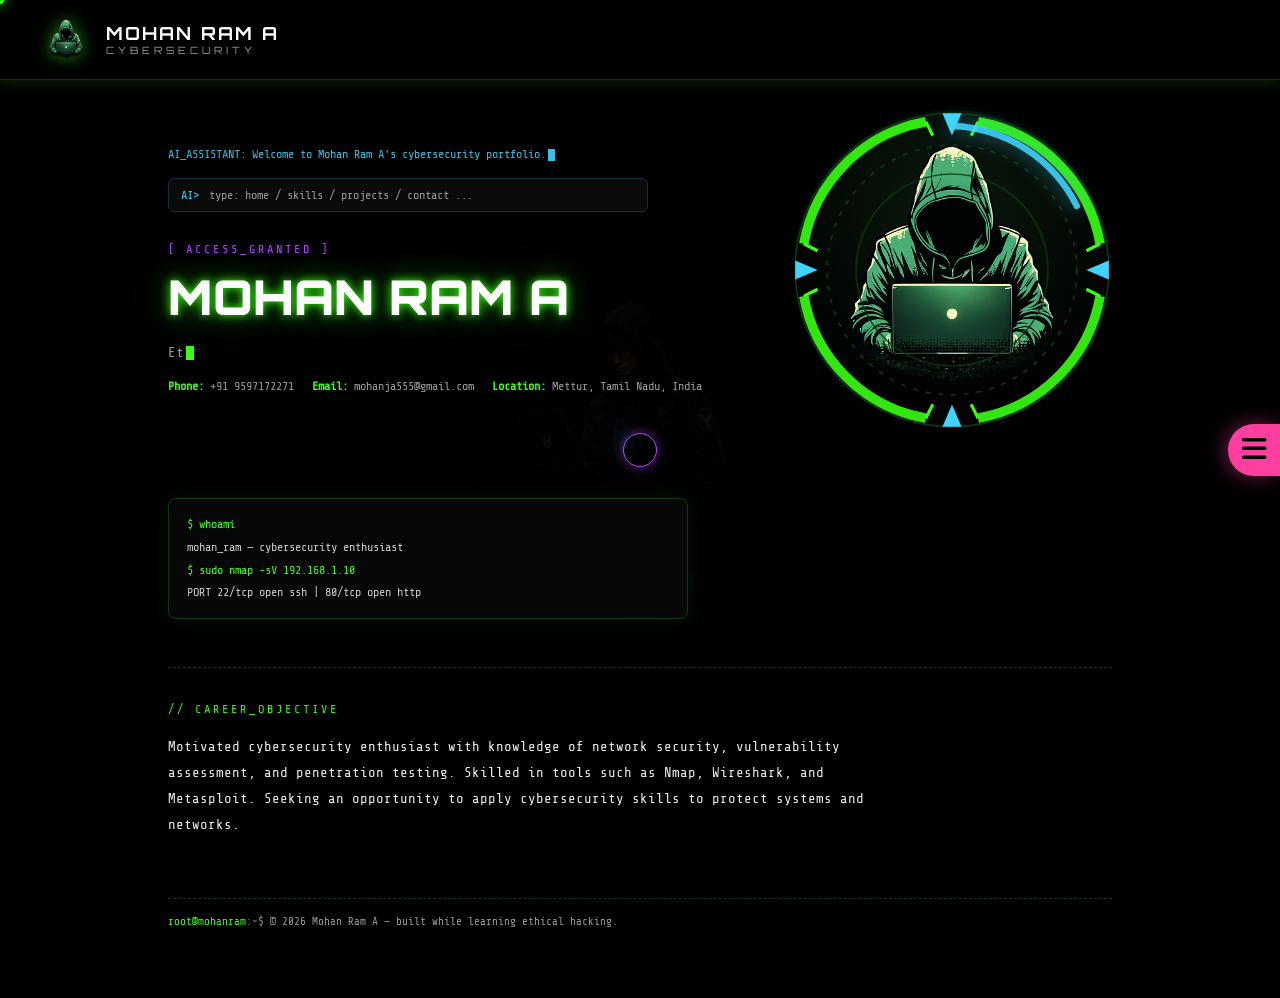
==== index.html @ e19daaab "first commit" ====
<!DOCTYPE html>
<html lang="en">
<head>
<meta charset="UTF-8">
<meta name="viewport" content="width=device-width, initial-scale=1.0">
<title>Mohan Ram/Portfolio</title>
<link rel="icon" href="logo.png" >
<link rel="stylesheet" href="style.css">
<link rel="stylesheet" href="https://cdnjs.cloudflare.com/ajax/libs/font-awesome/6.5.0/css/all.min.css">
<style>

  /* ── Full-screen looping video background ── */
  .bg-video {
    position: fixed;
    top: 0; left: 0;
    width: 100vw; height: 100vh;
    object-fit: cover;
    z-index: 0;
    pointer-events: none;
    opacity: 0.28;          /* dim enough to keep text readable */
  }

  /* ── Dark overlay on top of video ── */
  .bg-overlay {
    position: fixed;
    top: 0; left: 0;
    width: 100vw; height: 100vh;
    background: rgba(0, 0, 0, 0.60);
    z-index: 1;
    pointer-events: none;
  }

  /* ── Portrait image — circle, fixed centre ── */
  .bg-circle-portrait {
    position: fixed;
    top: 50%;
    left: 50%;
    transform: translate(-50%, -50%);
    width: 340px;
    height: 340px;
    border-radius: 50%;               /* circle shape */
    object-fit: cover;
    object-position: top center;
    opacity: 0.10;
    pointer-events: none;
    z-index: 2;
    border: 1px solid rgba(57,255,20,0.15);
    box-shadow: 0 0 60px rgba(57,255,20,0.08);
  }
  @media (max-width: 680px) {
    .bg-circle-portrait {
      width: 200px;
      height: 200px;
    }
  }

</style>
</head>
<body>

<!-- 1. Looping video background -->
<video class="bg-video" autoplay loop muted playsinline preload="auto">
  <source src="videoplayback.webm" type="video/webm">
</video>

<!-- 2. Dark overlay -->
<div class="bg-overlay"></div>

<!-- 3. Portrait in circle, fixed centre -->
<img src="about-portrait.png" class="bg-circle-portrait" alt="">

<!-- ── rest of page (z-index 2+) ── -->
<header class="topbar">
  <a href="index.html" class="topbar-logo">
    <img src="logo.png" width="52" height="52" alt="MR logo">
    <span class="logo-text">MOHAN RAM A<span>CYBERSECURITY</span></span>
  </a>
</header>

<div class="navfab-overlay" id="navfabOverlay"></div>
<div class="navfab-halo" id="navfabHalo"></div>
<div id="navfabItems"></div>
<button class="navfab" id="navfabBtn" aria-label="Toggle navigation">
  <span class="navfab-icon"><i class="fa-solid fa-bars"></i></span>
</button>

<div class="wrap">
  <div class="hero">
    <div>
      <div class="ai-welcome" id="aiWelcome"><span class="ai-cursor"></span></div>
      <div class="ai-cmd">
        <span class="prompt">AI&gt;</span>
        <input type="text" id="aiCmdInput" placeholder="type: home / skills / projects / contact ...">
      </div>
      <div class="ai-cmd-feedback" id="aiCmdFeedback"></div>
      <div class="glitchtag">[ ACCESS_GRANTED ]</div>
      <h1 class="neon-name glitch-title">MOHAN RAM A</h1>
      <p class="tagline" id="typeTarget"><span class="type-cursor"></span></p>
      <div class="contact-strip">
        <span><b>Phone:</b> +91 9597172271</span>
        <span><b>Email:</b> mohanja555@gmail.com</span>
        <span><b>Location:</b> Mettur, Tamil Nadu, India</span>
      </div>
    </div>
    <div class="hero-portrait">
      <div class="portrait-ring">
        <img src="logo.png" alt="Mohan Ram A">
      </div>

      <svg class="reticle" viewBox="0 0 200 200">
        <circle class="outer-static" cx="100" cy="100" r="98" />
        <circle class="dash-ring" cx="100" cy="100" r="78" />
        <circle class="thin-ring" cx="100" cy="100" r="60" />

        <g class="tick-ring">
          <path class="arc-seg" d="M116.3,7.4 A94,94 0 0 1 192.6,83.7" />
          <path class="arc-seg" d="M192.6,116.3 A94,94 0 0 1 116.3,192.6" />
          <path class="arc-seg" d="M83.7,192.6 A94,94 0 0 1 7.4,116.3" />
          <path class="arc-seg" d="M7.4,83.7 A94,94 0 0 1 83.7,7.4" />
          <line class="tick" x1="116.3" y1="7.4"   x2="112" y2="16" />
          <line class="tick" x1="192.6" y1="83.7"  x2="184" y2="88" />
          <line class="tick" x1="192.6" y1="116.3" x2="184" y2="112" />
          <line class="tick" x1="116.3" y1="192.6" x2="112" y2="184" />
          <line class="tick" x1="83.7" y1="192.6"  x2="88" y2="184" />
          <line class="tick" x1="7.4" y1="116.3"   x2="16" y2="112" />
          <line class="tick" x1="7.4" y1="83.7"    x2="16" y2="88" />
          <line class="tick" x1="83.7" y1="7.4"    x2="88" y2="16" />
        </g>

        <path class="scan-arc" d="M100,10 A90,90 0 0 1 178,60" />

        <g class="crosshair">
          <!-- <line x1="100" y1="4" x2="100" y2="196" />
          <line x1="4" y1="100" x2="196" y2="100" /> -->
          <polygon points="94,2 106,2 100,16" />
          <polygon points="198,94 198,106 184,100" />
          <polygon points="94,198 106,198 100,184" />
          <polygon points="2,94 2,106 16,100" />
        </g>
      </svg>
    </div>
  </div>

  <div class="fake-terminal" id="fakeTerminal"></div>

  <hr class="divider">
  <section id="about" class="reveal">
    <div class="label">// CAREER_OBJECTIVE</div>
    <div class="about">
      <p>Motivated cybersecurity enthusiast with knowledge of network security, vulnerability assessment, and penetration testing. Skilled in tools such as Nmap, Wireshark, and Metasploit. Seeking an opportunity to apply cybersecurity skills to protect systems and networks.</p>
    </div>
  </section>

  <footer>
    <span class="red">root@mohanram</span>:~$ &copy; 2026 Mohan Ram A &mdash; built while learning ethical hacking.
  </footer>
</div>

<script src="script.js"></script>
<script>
  var aiText = "AI_ASSISTANT: Welcome to Mohan Ram A's cybersecurity portfolio.";
  typeInto('aiWelcome', aiText, 18, 0, 'ai-cursor');
  var tagText = "Ethical Hacking | Cybersecurity Enthusiast — building skills in network security, vulnerability assessment, and penetration testing.";
  typeInto('typeTarget', tagText, 22, aiText.length * 18 + 300, 'type-cursor');
  initAiCommandNav('aiCmdInput', 'aiCmdFeedback');
  startFakeTerminal('fakeTerminal');
</script>
</body>
</html>
---- style.css ----
@import url('https://fonts.googleapis.com/css2?family=Share+Tech+Mono&family=Orbitron:wght@400;700;900&display=swap');

:root {
  --bg: #000000;
  --panel: #0a0a0c;
  --green: #39ff14;
  --green-dim: #0d3a12;
  --violet: #b14aff;
  --violet-dim: #3a0d5a;
  --pink: #ff3fa0;
  --pink-dim: #4a0d2e;
  --sky: #3fd4ff;
  --sky-dim: #0d3242;
  --white: #ffffff;
  --grey: #9a9a9a;
  --font-mono: 'Share Tech Mono', 'Courier New', monospace;
  --font-display: 'Orbitron', sans-serif;
}

* { box-sizing: border-box; }
html { scroll-behavior: smooth; }
body {
  margin: 0;
  background: var(--bg);
  color: var(--white);
  font-family: var(--font-mono);
  overflow-x: hidden;
  position: relative;
  cursor: none;
}

/* ── Custom cursor ── */
.cursor-dot {
  position: fixed; top: 0; left: 0; width: 8px; height: 8px; border-radius: 50%;
  background: var(--green); pointer-events: none; z-index: 9999;
  transform: translate(-50%, -50%);
  box-shadow: 0 0 10px var(--green), 0 0 20px rgba(57,255,20,0.6);
}
.cursor-ring {
  position: fixed; top: 0; left: 0; width: 34px; height: 34px; border-radius: 50%;
  border: 1px solid var(--violet); pointer-events: none; z-index: 9998;
  transform: translate(-50%, -50%);
  box-shadow: 0 0 12px rgba(177,74,255,0.5);
  transition: width .2s, height .2s, border-color .2s;
}
.cursor-ring.active { width: 50px; height: 50px; border-color: var(--pink); }
@media (max-width: 900px) {
  body { cursor: auto; }
  .cursor-dot, .cursor-ring { display: none; }
}

/* ── Background watermark ── */
.page-watermark {
  position: fixed; right: -60px; bottom: -60px; width: 480px; height: 480px;
  opacity: 0.06; pointer-events: none; z-index: 0;
  object-fit: contain;
}
@media (max-width: 680px) { .page-watermark { width: 280px; height: 280px; } }

/* ── TOPBAR ── */
.topbar {
  position: fixed; top: 0; left: 0; right: 0; height: 80px; z-index: 200;
  display: flex; align-items: center; padding: 0 40px;
  background: rgba(0,0,0,0.85);
  border-bottom: 1px solid var(--green-dim);
  backdrop-filter: blur(10px);
}
.topbar-logo {
  display: flex; align-items: center; gap: 14px;
  margin-right: auto; text-decoration: none;
}
.topbar-logo img { width: 52px; height: 52px; filter: drop-shadow(0 0 8px rgba(57,255,20,0.5)); }
.topbar-logo .logo-text {
  font-family: var(--font-display);
  font-weight: 700; letter-spacing: 2px; font-size: 18px; color: #fff; line-height: 1.2;
}
.topbar-logo .logo-text span {
  display: block; color: var(--grey); font-size: 10px; letter-spacing: 4px; font-weight: 400;
}
@media (max-width: 900px) {
  .topbar { padding: 0 20px; height: 70px; }
  .topbar-logo img { width: 40px; height: 40px; }
  .topbar-logo .logo-text { font-size: 14px; }
}

/* ── Radial FAB nav ── */
.navfab-halo {
  position: fixed; right: -250px; top: 50%;
  transform: translateY(-50%) scaleX(0.3); transform-origin: right center;
  width: 460px; height: 460px; border-radius: 50%;
  background: rgba(57,255,20,0.05); border: 2px solid rgba(57,255,20,0.25);
  opacity: 0; transition: right .5s cubic-bezier(.77,0,.18,1), opacity .4s, transform .5s cubic-bezier(.77,0,.18,1);
  z-index: 97; pointer-events: none;
}
.navfab-halo.open { right: -250px; opacity: 1; transform: translateY(-50%) scaleX(1); }

.navfab {
  position: fixed; right: 0; top: 50%; transform: translateY(-50%);
  width: 52px; height: 52px; border-radius: 50% 0 0 50%;
  background: var(--pink); border: none; cursor: pointer;
  display: flex; align-items: center; justify-content: center;
  z-index: 200; transition: background .2s, border-radius .3s;
  box-shadow: -4px 0 20px rgba(255,63,160,0.4);
}
.navfab:hover { background: #ff1f8f; }
.navfab.open { border-radius: 50%; background: #ff1f8f; }
.navfab-icon { font-size: 28px; color: #000; font-weight: bold; transition: transform .35s cubic-bezier(.34,1.56,.64,1); }
.navfab.open .navfab-icon { transform: rotate(45deg); }

.nav-item {
  position: fixed; width: 64px; height: 64px; border-radius: 50%;
  background: #0a0a0a; border: 2px solid rgba(57,255,20,0.35);
  display: flex; flex-direction: column; align-items: center; justify-content: center;
  cursor: pointer; text-decoration: none; gap: 2px;
  opacity: 0; transform: scale(0);
  transition: opacity .3s, transform .4s cubic-bezier(.34,1.56,.64,1), border-color .2s, box-shadow .2s;
  pointer-events: none; z-index: 199;
}
.nav-item:hover { background: rgba(57,255,20,0.08); border-color: var(--green); box-shadow: 0 0 16px rgba(57,255,20,0.4); }
.nav-item.open { opacity: 1; transform: scale(1); pointer-events: auto; }
.nav-item .nav-icon { font-size: 20px; color: var(--white); }
.nav-item .lbl { font-size: 8px; color: var(--grey); font-weight: 600; white-space: nowrap; font-family: var(--font-mono); }
.nav-item.active { border-color: var(--sky); box-shadow: 0 0 14px rgba(63,212,255,0.5); }
.nav-item.active .lbl { color: var(--sky); }
.nav-item .tip {
  position: absolute; right: 72px; background: var(--pink); color: #000;
  font-size: 12px; font-weight: 600; padding: 5px 10px; border-radius: 20px;
  white-space: nowrap; opacity: 0; pointer-events: none; transition: opacity .15s;
  font-family: var(--font-mono);
}
.nav-item:hover .tip { opacity: 1; }

.navfab-overlay { display: none; position: fixed; inset: 0; z-index: 96; }
.navfab-overlay.open { display: block; }

@media (max-width: 680px) {
  .navfab { width: 52px; height: 52px; }
  .navfab-icon { font-size: 22px; }
  .nav-item { width: 58px; height: 58px; }
  .nav-item .nav-icon { font-size: 16px; }
  .nav-item .lbl { font-size: 7px; }
  .nav-item .tip { display: none; }
  .navfab-halo { width: 300px; height: 300px; right: -150px; }
  .navfab-halo.open { right: -150px; }
}

/* ── Layout ── */
.wrap {
  max-width: 1000px; margin: 0 auto;
  padding: 100px 28px 50px; position: relative; z-index: 2;
}
@media (max-width: 680px) { .wrap { padding: 90px 18px 100px; } }

/* ── Typography & common ── */
.page-title {
  font-family: var(--font-display);
  font-size: 28px; margin: 0 0 32px; color: #fff;
  text-shadow: 0 0 10px var(--green), 0 0 28px rgba(57,255,20,0.35);
  letter-spacing: 2px;
}

/* Glitch animation for titles */
.glitch-title {
  position: relative;
  animation: glitchFlicker 5s infinite;
}
@keyframes glitchFlicker {
  0%, 95%, 100% { text-shadow: 0 0 10px var(--green), 0 0 28px rgba(57,255,20,0.35); }
  96% { text-shadow: 3px 0 0 var(--sky), -3px 0 0 var(--pink); transform: translateX(2px); }
  97% { text-shadow: -3px 0 0 var(--pink), 3px 0 0 var(--sky); transform: translateX(-2px); }
  98% { text-shadow: 0 0 10px var(--green), 0 0 28px rgba(57,255,20,0.35); transform: translateX(0); }
}

/* Neon scan-line effect on name */
.neon-name {
  font-family: var(--font-display);
  font-size: 48px; font-weight: 900; margin: 10px 0 6px; color: #fff;
  text-shadow: 0 0 10px var(--green), 0 0 30px rgba(57,255,20,0.4), 0 0 60px rgba(57,255,20,0.15);
  position: relative;
  animation: nameGlow 3s ease-in-out infinite alternate;
}
@keyframes nameGlow {
  from { text-shadow: 0 0 10px var(--green), 0 0 30px rgba(57,255,20,0.4); }
  to   { text-shadow: 0 0 20px var(--green), 0 0 50px rgba(57,255,20,0.6), 0 0 80px rgba(57,255,20,0.2); }
}
@media (max-width: 680px) { .neon-name { font-size: 28px; } }

.divider { border: none; border-top: 1px dashed var(--green-dim); margin: 48px 0 24px; }
.label { color: var(--green); font-size: 12px; letter-spacing: 3px; margin-bottom: 18px; font-family: var(--font-mono); }
section { padding-top: 10px; }

.reveal { opacity: 0; transform: translateY(24px); transition: opacity .6s ease, transform .6s ease; }
.reveal.in-view { opacity: 1; transform: translateY(0); }

/* ── Hero ── */
.hero {
  padding: 10px 0 40px;
  display: grid; grid-template-columns: 1fr auto; gap: 36px; align-items: center;
}
@media (max-width: 680px) { .hero { grid-template-columns: 1fr; } }

.glitchtag { color: var(--violet); font-size: 12px; letter-spacing: 3px; text-shadow: 0 0 8px rgba(177,74,255,0.6); }
.tagline { color: var(--grey); font-size: 14px; max-width: 560px; min-height: 1.6em; line-height: 1.7; }
.type-cursor { display: inline-block; width: 8px; height: 1em; background: var(--green); vertical-align: text-bottom; animation: blink 1s steps(1) infinite; margin-left: 2px; }
@keyframes blink { 50% { opacity: 0; } }

.contact-strip { display: flex; flex-wrap: wrap; gap: 18px; font-size: 12px; color: var(--grey); margin-top: 14px; }
.contact-strip b { color: var(--green); }

/* Hero portrait / frame */
.hero-portrait {
  width: 320px; height: 320px;
  flex-shrink: 0;
  position: relative;
}
@media (max-width: 680px) { .hero-portrait { width: 180px; height: 180px; margin: 0 auto; } }

/* the actual circular clipped photo, sits inside the frame */
.portrait-ring {
  position: relative;
  width: 100%; height: 100%;
  border-radius: 50%;
  overflow: hidden;
  z-index: 2;
  background: radial-gradient(circle at 50% 30%, #0a1a0d, #000 72%);
}
.portrait-ring img { width: 100%; height: 100%; object-fit: cover; display: block; }

/* ── Target-lock reticle overlay — sits ON TOP of the portrait, rings extend past it ── */
.reticle {
  position: absolute;
  inset: 0%;
  width: 100%;
  height: 100%;
  z-index: 3;
  pointer-events: none;
  overflow: visible;
}
.reticle .outer-static { fill: none; stroke: var(--green-dim); stroke-width: 1; }
.reticle .dash-ring {
  fill: none; stroke: var(--green-dim); stroke-width: 1;
  stroke-dasharray: 3 5;
  transform-origin: 100px 100px;
  animation: reticleSpinRev 26s linear infinite;
}
.reticle .thin-ring { fill: none; stroke: var(--green-dim); stroke-width: 1; opacity: .8; }

.reticle .tick-ring { transform-origin: 100px 100px; animation: reticleSpin 24s linear infinite; }
.reticle .tick-ring .arc-seg { fill: none; stroke: var(--green); stroke-width: 6; stroke-linecap: butt; opacity: .9; }
.reticle .tick-ring .tick { stroke: var(--green); stroke-width: 2; }

.reticle .scan-arc {
  fill: none; stroke: var(--sky); stroke-width: 4; stroke-linecap: round;
  opacity: .9;
  filter: drop-shadow(0 0 6px rgba(63,212,255,.7));
  transform-origin: 100px 100px;
  animation: reticleSpin 5s linear infinite;
}

.reticle .crosshair line { stroke: var(--grey); stroke-width: 1; }
.reticle .crosshair polygon { fill: var(--sky); }

@keyframes reticleSpin { to { transform: rotate(360deg); } }
@keyframes reticleSpinRev { to { transform: rotate(-360deg); } }

@media (prefers-reduced-motion: reduce) {
  .reticle .dash-ring, .reticle .tick-ring, .reticle .scan-arc { animation: none; }
}

/* AI command bar */
.ai-cmd {
  display: flex; align-items: center; gap: 8px; margin: 14px 0 6px;
  border: 1px solid var(--sky-dim); border-radius: 6px; background: #0a0a0a;
  padding: 8px 12px; max-width: 480px;
}
.ai-cmd span.prompt { color: var(--sky); font-size: 12px; }
.ai-cmd input {
  flex: 1; background: none; border: none; outline: none; color: var(--white);
  font-family: var(--font-mono); font-size: 12px;
}
.ai-cmd input::placeholder { color: var(--grey); }
.ai-cmd-hint { color: var(--grey); font-size: 11px; margin-bottom: 28px; }
.ai-cmd-feedback { color: var(--pink); font-size: 12px; min-height: 1.2em; margin-bottom: 10px; }
.ai-welcome { color: var(--sky); font-size: 12px; margin-bottom: 10px; min-height: 1.4em; opacity: 0.9; }
.ai-cursor { display: inline-block; width: 7px; height: 1em; background: var(--sky); vertical-align: text-bottom; animation: blink 1s steps(1) infinite; margin-left: 2px; }

/* Fake terminal */
.fake-terminal {
  border: 1px solid var(--green-dim); background: #070707; border-radius: 8px;
  padding: 14px 18px; font-size: 12px; line-height: 1.9; max-width: 520px;
  box-shadow: 0 0 20px rgba(57,255,20,0.07); margin-top: 28px;
}
.fake-terminal .ft-line { color: var(--grey); opacity: 0; animation: ftFade .4s forwards; }
.fake-terminal .ft-prompt { color: var(--green); }
.fake-terminal .ft-out { color: var(--white); opacity: 0.8; }
@keyframes ftFade { to { opacity: 1; } }

/* Cards / entries / posters */
.glist { display: grid; grid-template-columns: 1fr 1fr; gap: 18px; }
@media (max-width: 680px) { .glist { grid-template-columns: 1fr; } }

.poster {
  border: 1px solid var(--green-dim); background: var(--panel); border-radius: 8px; overflow: hidden;
  transition: border-color .2s, box-shadow .2s, transform .2s;
}
.poster:hover { border-color: var(--green); box-shadow: 0 0 22px rgba(57,255,20,0.2); transform: translateY(-3px); }
.poster-banner {
  height: 90px; display: flex; align-items: center; justify-content: center;
  background: repeating-linear-gradient(135deg, rgba(57,255,20,0.12) 0 10px, transparent 10px 20px), #0a0012;
  border-bottom: 1px solid var(--green-dim);
}
.poster-banner .ptitle { color: var(--white); font-weight: bold; font-size: 15px; letter-spacing: 1px; text-shadow: 0 0 10px var(--green); text-align: center; padding: 0 14px; font-family: var(--font-display); }
.poster-body { padding: 16px 18px; }
.poster-body .tag { color: var(--violet); font-size: 11px; letter-spacing: 1px; }
.poster-body p { margin: 8px 0 0; font-size: 13px; color: var(--white); opacity: 0.85; }

.entry {
  border: 1px solid var(--green-dim); background: var(--panel);
  padding: 18px 20px 18px 30px; border-radius: 6px; position: relative;
  transition: border-color .2s, box-shadow .2s, transform .2s;
}
.entry:hover { border-color: var(--green); box-shadow: 0 0 18px rgba(57,255,20,0.18); transform: translateY(-2px); }
.entry::before { content: '>'; position: absolute; left: 12px; top: 18px; color: var(--green); }
.entry h3 { margin: 0 0 6px; color: #fff; font-size: 14px; }
.entry p { margin: 0; color: var(--grey); font-size: 13px; }
.meta { display: block; color: var(--sky); font-size: 10px; margin-bottom: 6px; letter-spacing: 2px; }

/* Skills pills */
.skills { display: flex; flex-wrap: wrap; gap: 10px; }
.pill { color: var(--white); padding: 6px 14px; font-size: 12px; border-radius: 20px; transition: background .2s, box-shadow .2s, color .2s; cursor: default; }
.pill:nth-child(4n+1) { border: 1px solid var(--green); background: rgba(57,255,20,0.07); }
.pill:nth-child(4n+2) { border: 1px solid var(--sky); background: rgba(63,212,255,0.07); }
.pill:nth-child(4n+3) { border: 1px solid var(--pink); background: rgba(255,63,160,0.07); }
.pill:nth-child(4n+4) { border: 1px solid var(--violet); background: rgba(177,74,255,0.07); }
.pill:nth-child(4n+1):hover { background: var(--green); color: #000; box-shadow: 0 0 12px rgba(57,255,20,0.5); }
.pill:nth-child(4n+2):hover { background: var(--sky); color: #000; box-shadow: 0 0 12px rgba(63,212,255,0.5); }
.pill:nth-child(4n+3):hover { background: var(--pink); color: #000; box-shadow: 0 0 12px rgba(255,63,160,0.5); }
.pill:nth-child(4n+4):hover { background: var(--violet); color: #000; box-shadow: 0 0 12px rgba(177,74,255,0.5); }

.tagrow { display: flex; flex-wrap: wrap; gap: 10px; }
.tagrow .pill2 { padding: 6px 14px; font-size: 12px; border-radius: 4px; }
.tagrow .pill2:nth-child(odd) { border: 1px solid var(--sky); color: var(--sky); }
.tagrow .pill2:nth-child(even) { border: 1px solid var(--pink); color: var(--pink); }

/* Contact box */
.contactbox {
  border: 1px solid var(--green-dim); background: var(--panel); border-radius: 8px;
  padding: 28px 32px; display: flex; flex-wrap: wrap; gap: 24px;
  justify-content: space-between; align-items: center;
}
.contactbox a { color: var(--green); text-decoration: none; }
.contactbox a:hover { text-decoration: underline; color: var(--sky); }

/* Contact form */
.contact-form { display: flex; flex-direction: column; gap: 16px; }
.cf-row { display: grid; grid-template-columns: 1fr 1fr; gap: 16px; }
@media (max-width: 680px) { .cf-row { grid-template-columns: 1fr; } }
.cf-field { display: flex; flex-direction: column; gap: 6px; }
.cf-field label { color: var(--green); font-size: 11px; letter-spacing: 2px; }
.cf-field input, .cf-field textarea {
  background: #0a0a0a; border: 1px solid var(--green-dim); border-radius: 6px;
  color: var(--white); font-family: var(--font-mono); font-size: 13px;
  padding: 10px 14px; outline: none;
  transition: border-color .2s, box-shadow .2s;
}
.cf-field input:focus, .cf-field textarea:focus {
  border-color: var(--green); box-shadow: 0 0 10px rgba(57,255,20,0.15);
}
.cf-field textarea { resize: vertical; min-height: 100px; }
.cf-submit {
  background: transparent; border: 1px solid var(--pink); color: var(--pink);
  font-family: var(--font-display); font-size: 13px; letter-spacing: 2px;
  padding: 12px 28px; border-radius: 6px; cursor: pointer;
  transition: background .2s, color .2s, box-shadow .2s;
  align-self: flex-start;
}
.cf-submit:hover { background: var(--pink); color: #000; box-shadow: 0 0 18px rgba(255,63,160,0.5); }
.cf-status { font-size: 12px; min-height: 1.4em; }

/* About page specifics */
.about-hero { display: grid; grid-template-columns: 1fr auto; gap: 40px; align-items: center; padding: 20px 0 50px; }
@media (max-width: 680px) { .about-hero { grid-template-columns: 1fr; } }
.about-portrait { width: 260px; flex-shrink: 0; }
.about-portrait img { width: 100%; display: block; filter: drop-shadow(0 0 16px rgba(57,255,20,0.18)); }
@media (max-width: 680px) { .about-portrait { width: 180px; margin: 0 auto; } }

.about-block {
  background: var(--panel); border: 1px solid var(--green-dim); border-radius: 8px;
  padding: 22px 26px; margin-bottom: 16px; position: relative;
  transition: border-color .2s, box-shadow .2s;
}
.about-block:hover { border-color: var(--green); box-shadow: 0 0 16px rgba(57,255,20,0.12); }
.about-block::before { content: '>'; position: absolute; left: 12px; top: 22px; color: var(--green); font-family: var(--font-mono); }
.about-block h3 { margin: 0 0 10px; color: var(--green); font-size: 11px; letter-spacing: 3px; padding-left: 18px; }
.about-block p { margin: 0; color: var(--white); font-size: 13px; line-height: 1.9; opacity: 0.9; padding-left: 18px; }

.edu-grid { display: grid; grid-template-columns: 1fr 1fr; gap: 16px; }
@media (max-width: 680px) { .edu-grid { grid-template-columns: 1fr; } }
.edu-card {
  border: 1px solid var(--green-dim); background: var(--panel); border-radius: 8px; padding: 18px 20px;
  transition: border-color .2s, box-shadow .2s, transform .2s;
}
.edu-card:hover { border-color: var(--green); box-shadow: 0 0 16px rgba(57,255,20,0.15); transform: translateY(-2px); }
.edu-card .yr { color: var(--violet); font-size: 10px; letter-spacing: 2px; margin-bottom: 6px; display: block; }
.edu-card h3 { margin: 0 0 4px; color: #fff; font-size: 13px; }
.edu-card .inst { color: var(--grey); font-size: 12px; }
.edu-card .grade { color: var(--green); font-size: 11px; margin-top: 6px; }

.stat-row { display: flex; gap: 24px; flex-wrap: wrap; margin-top: 10px; }
.stat { text-align: center; }
.stat .num { font-size: 30px; color: var(--green); font-weight: bold; text-shadow: 0 0 14px rgba(57,255,20,0.5); font-family: var(--font-display); }
.stat .lbl { color: var(--grey); font-size: 10px; letter-spacing: 2px; margin-top: 2px; }

.lang-row { display: flex; gap: 12px; flex-wrap: wrap; margin-top: 6px; }
.lang-tag { border: 1px solid var(--grey); color: var(--grey); padding: 5px 12px; border-radius: 4px; font-size: 12px; font-family: var(--font-mono); }
.lang-tag.native { border-color: var(--green); color: var(--white); }
.lang-tag.sky { border-color: var(--sky); color: var(--white); }

/* Skills page character layout */
.skills-layout { display: flex; gap: 40px; align-items: center;  }
.skills-content { flex: 1; min-width: 0; }
.skills-character { flex-shrink: 0; position: sticky; top: 100px; }
.skills-character img { width: 340px; height: auto; filter: drop-shadow(0 0 24px rgba(63,212,255,0.3)); }
@media (max-width: 1000px) { .skills-layout { flex-direction: column; } .skills-character { position: relative; top: 0; } .skills-character img { width: 200px; } }

/* About text */
.about p { color: var(--white); max-width: 720px; font-size: 14px; line-height: 1.85; opacity: 0.92; }

footer { margin: 60px 0 20px; color: var(--grey); font-size: 11px; border-top: 1px dashed var(--green-dim); padding-top: 16px; }
footer .red { color: var(--green); }

/* Scrollbar */
::-webkit-scrollbar { width: 6px; }
::-webkit-scrollbar-track { background: #000; }
::-webkit-scrollbar-thumb { background: var(--green-dim); border-radius: 3px; }
::-webkit-scrollbar-thumb:hover { background: var(--green); }
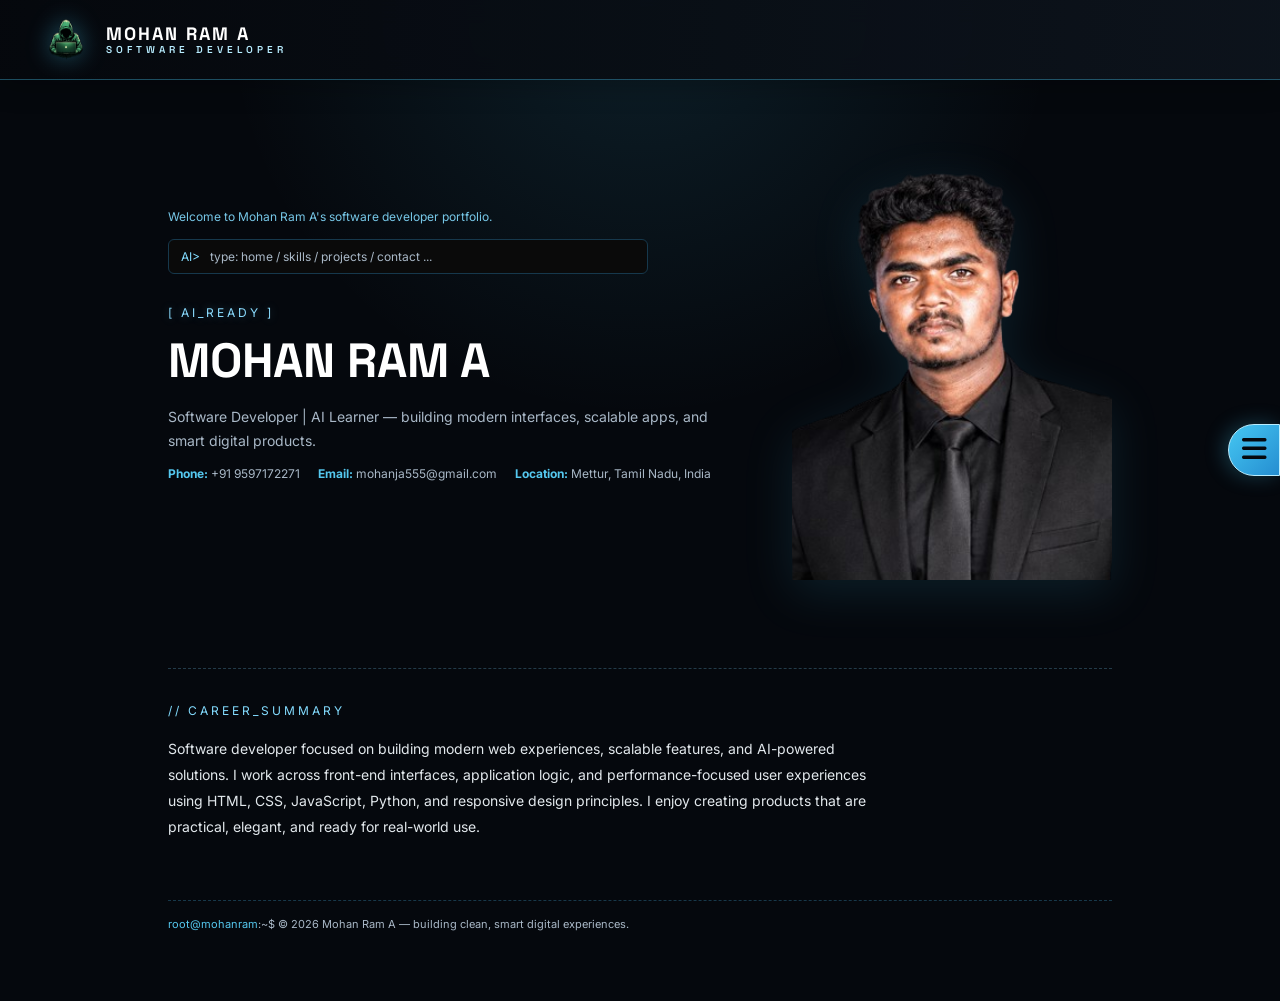
==== commit 61e1d31a: "Updated portfolio visuals and interactions Refresh the portfolio with updated portraits, a blue-blac" ====
--- a/index.html
+++ b/index.html
@@ -3,77 +3,17 @@
 <head>
 <meta charset="UTF-8">
 <meta name="viewport" content="width=device-width, initial-scale=1.0">
-<title>Mohan Ram/Portfolio</title>
+<title>Mohan Ram A | Software Developer Portfolio</title>
 <link rel="icon" href="logo.png" >
 <link rel="stylesheet" href="style.css">
 <link rel="stylesheet" href="https://cdnjs.cloudflare.com/ajax/libs/font-awesome/6.5.0/css/all.min.css">
-<style>
-
-  /* ── Full-screen looping video background ── */
-  .bg-video {
-    position: fixed;
-    top: 0; left: 0;
-    width: 100vw; height: 100vh;
-    object-fit: cover;
-    z-index: 0;
-    pointer-events: none;
-    opacity: 0.28;          /* dim enough to keep text readable */
-  }
-
-  /* ── Dark overlay on top of video ── */
-  .bg-overlay {
-    position: fixed;
-    top: 0; left: 0;
-    width: 100vw; height: 100vh;
-    background: rgba(0, 0, 0, 0.60);
-    z-index: 1;
-    pointer-events: none;
-  }
-
-  /* ── Portrait image — circle, fixed centre ── */
-  .bg-circle-portrait {
-    position: fixed;
-    top: 50%;
-    left: 50%;
-    transform: translate(-50%, -50%);
-    width: 340px;
-    height: 340px;
-    border-radius: 50%;               /* circle shape */
-    object-fit: cover;
-    object-position: top center;
-    opacity: 0.10;
-    pointer-events: none;
-    z-index: 2;
-    border: 1px solid rgba(57,255,20,0.15);
-    box-shadow: 0 0 60px rgba(57,255,20,0.08);
-  }
-  @media (max-width: 680px) {
-    .bg-circle-portrait {
-      width: 200px;
-      height: 200px;
-    }
-  }
-
-</style>
 </head>
 <body>
 
-<!-- 1. Looping video background -->
-<video class="bg-video" autoplay loop muted playsinline preload="auto">
-  <source src="videoplayback.webm" type="video/webm">
-</video>
-
-<!-- 2. Dark overlay -->
-<div class="bg-overlay"></div>
-
-<!-- 3. Portrait in circle, fixed centre -->
-<img src="about-portrait.png" class="bg-circle-portrait" alt="">
-
-<!-- ── rest of page (z-index 2+) ── -->
 <header class="topbar">
   <a href="index.html" class="topbar-logo">
     <img src="logo.png" width="52" height="52" alt="MR logo">
-    <span class="logo-text">MOHAN RAM A<span>CYBERSECURITY</span></span>
+    <span class="logo-text">MOHAN RAM A<span>SOFTWARE DEVELOPER</span></span>
   </a>
 </header>
 
@@ -87,15 +27,15 @@
 <div class="wrap">
   <div class="hero">
     <div>
-      <div class="ai-welcome" id="aiWelcome"><span class="ai-cursor"></span></div>
+      <div class="ai-welcome">Welcome to Mohan Ram A's software developer portfolio.</div>
       <div class="ai-cmd">
         <span class="prompt">AI&gt;</span>
         <input type="text" id="aiCmdInput" placeholder="type: home / skills / projects / contact ...">
       </div>
       <div class="ai-cmd-feedback" id="aiCmdFeedback"></div>
-      <div class="glitchtag">[ ACCESS_GRANTED ]</div>
-      <h1 class="neon-name glitch-title">MOHAN RAM A</h1>
-      <p class="tagline" id="typeTarget"><span class="type-cursor"></span></p>
+      <div class="glitchtag">[ AI_READY ]</div>
+      <h1 class="neon-name">MOHAN RAM A</h1>
+      <p class="tagline">Software Developer | AI Learner — building modern interfaces, scalable apps, and smart digital products.</p>
       <div class="contact-strip">
         <span><b>Phone:</b> +91 9597172271</span>
         <span><b>Email:</b> mohanja555@gmail.com</span>
@@ -103,67 +43,26 @@
       </div>
     </div>
     <div class="hero-portrait">
-      <div class="portrait-ring">
-        <img src="logo.png" alt="Mohan Ram A">
-      </div>
-
-      <svg class="reticle" viewBox="0 0 200 200">
-        <circle class="outer-static" cx="100" cy="100" r="98" />
-        <circle class="dash-ring" cx="100" cy="100" r="78" />
-        <circle class="thin-ring" cx="100" cy="100" r="60" />
-
-        <g class="tick-ring">
-          <path class="arc-seg" d="M116.3,7.4 A94,94 0 0 1 192.6,83.7" />
-          <path class="arc-seg" d="M192.6,116.3 A94,94 0 0 1 116.3,192.6" />
-          <path class="arc-seg" d="M83.7,192.6 A94,94 0 0 1 7.4,116.3" />
-          <path class="arc-seg" d="M7.4,83.7 A94,94 0 0 1 83.7,7.4" />
-          <line class="tick" x1="116.3" y1="7.4"   x2="112" y2="16" />
-          <line class="tick" x1="192.6" y1="83.7"  x2="184" y2="88" />
-          <line class="tick" x1="192.6" y1="116.3" x2="184" y2="112" />
-          <line class="tick" x1="116.3" y1="192.6" x2="112" y2="184" />
-          <line class="tick" x1="83.7" y1="192.6"  x2="88" y2="184" />
-          <line class="tick" x1="7.4" y1="116.3"   x2="16" y2="112" />
-          <line class="tick" x1="7.4" y1="83.7"    x2="16" y2="88" />
-          <line class="tick" x1="83.7" y1="7.4"    x2="88" y2="16" />
-        </g>
-
-        <path class="scan-arc" d="M100,10 A90,90 0 0 1 178,60" />
-
-        <g class="crosshair">
-          <!-- <line x1="100" y1="4" x2="100" y2="196" />
-          <line x1="4" y1="100" x2="196" y2="100" /> -->
-          <polygon points="94,2 106,2 100,16" />
-          <polygon points="198,94 198,106 184,100" />
-          <polygon points="94,198 106,198 100,184" />
-          <polygon points="2,94 2,106 16,100" />
-        </g>
-      </svg>
+      <img class="hero-photo" src="images/pose_1_main_cutout.png" alt="Mohan Ram A software developer">
     </div>
   </div>
 
-  <div class="fake-terminal" id="fakeTerminal"></div>
-
   <hr class="divider">
-  <section id="about" class="reveal">
-    <div class="label">// CAREER_OBJECTIVE</div>
+  <section id="about">
+    <div class="label">// CAREER_SUMMARY</div>
     <div class="about">
-      <p>Motivated cybersecurity enthusiast with knowledge of network security, vulnerability assessment, and penetration testing. Skilled in tools such as Nmap, Wireshark, and Metasploit. Seeking an opportunity to apply cybersecurity skills to protect systems and networks.</p>
+      <p>Software developer focused on building modern web experiences, scalable features, and AI-powered solutions. I work across front-end interfaces, application logic, and performance-focused user experiences using HTML, CSS, JavaScript, Python, and responsive design principles. I enjoy creating products that are practical, elegant, and ready for real-world use.</p>
     </div>
   </section>
 
   <footer>
-    <span class="red">root@mohanram</span>:~$ &copy; 2026 Mohan Ram A &mdash; built while learning ethical hacking.
+    <span class="red">root@mohanram</span>:~$ &copy; 2026 Mohan Ram A &mdash; building clean, smart digital experiences.
   </footer>
 </div>
 
 <script src="script.js"></script>
 <script>
-  var aiText = "AI_ASSISTANT: Welcome to Mohan Ram A's cybersecurity portfolio.";
-  typeInto('aiWelcome', aiText, 18, 0, 'ai-cursor');
-  var tagText = "Ethical Hacking | Cybersecurity Enthusiast — building skills in network security, vulnerability assessment, and penetration testing.";
-  typeInto('typeTarget', tagText, 22, aiText.length * 18 + 300, 'type-cursor');
   initAiCommandNav('aiCmdInput', 'aiCmdFeedback');
-  startFakeTerminal('fakeTerminal');
 </script>
 </body>
 </html>
--- a/style.css
+++ b/style.css
@@ -1,81 +1,94 @@
-@import url('https://fonts.googleapis.com/css2?family=Share+Tech+Mono&family=Orbitron:wght@400;700;900&display=swap');
+@import url('https://fonts.googleapis.com/css2?family=Inter:wght@400;500;600;700;800;900&family=Space+Grotesk:wght@500;700&display=swap');
 
 :root {
-  --bg: #000000;
-  --panel: #0a0a0c;
-  --green: #39ff14;
-  --green-dim: #0d3a12;
-  --violet: #b14aff;
-  --violet-dim: #3a0d5a;
-  --pink: #ff3fa0;
-  --pink-dim: #4a0d2e;
-  --sky: #3fd4ff;
-  --sky-dim: #0d3242;
-  --white: #ffffff;
-  --grey: #9a9a9a;
-  --font-mono: 'Share Tech Mono', 'Courier New', monospace;
-  --font-display: 'Orbitron', sans-serif;
+  --bg: #05080d;
+  --panel: #0d141d;
+  --primary: #45c7f2;
+  --primary-soft: #b8edff;
+  --secondary: #75d8ff;
+  --secondary-deep: #258ed1;
+  --accent: #f5fbff;
+  --green: #55c8ef;
+  --green-dim: #17384a;
+  --violet: #8bdcff;
+  --violet-dim: #183449;
+  --pink: #a6e5ff;
+  --pink-dim: #17384a;
+  --sky: #83dcff;
+  --sky-dim: #16384c;
+  --white: #f5fbff;
+  --grey: #a9b8c7;
+  --font-mono: 'Inter', 'Segoe UI', sans-serif;
+  --font-display: 'Space Grotesk', 'Segoe UI', sans-serif;
 }
 
 * { box-sizing: border-box; }
 html { scroll-behavior: smooth; }
 body {
   margin: 0;
-  background: var(--bg);
+  background: radial-gradient(circle at top, rgba(69,199,242,0.12), transparent 35%), var(--bg);
   color: var(--white);
   font-family: var(--font-mono);
   overflow-x: hidden;
   position: relative;
-  cursor: none;
-}
-
-/* ── Custom cursor ── */
-.cursor-dot {
-  position: fixed; top: 0; left: 0; width: 8px; height: 8px; border-radius: 50%;
-  background: var(--green); pointer-events: none; z-index: 9999;
-  transform: translate(-50%, -50%);
-  box-shadow: 0 0 10px var(--green), 0 0 20px rgba(57,255,20,0.6);
-}
-.cursor-ring {
-  position: fixed; top: 0; left: 0; width: 34px; height: 34px; border-radius: 50%;
-  border: 1px solid var(--violet); pointer-events: none; z-index: 9998;
-  transform: translate(-50%, -50%);
-  box-shadow: 0 0 12px rgba(177,74,255,0.5);
-  transition: width .2s, height .2s, border-color .2s;
-}
-.cursor-ring.active { width: 50px; height: 50px; border-color: var(--pink); }
-@media (max-width: 900px) {
-  body { cursor: auto; }
-  .cursor-dot, .cursor-ring { display: none; }
-}
-
-/* ── Background watermark ── */
-.page-watermark {
-  position: fixed; right: -60px; bottom: -60px; width: 480px; height: 480px;
-  opacity: 0.06; pointer-events: none; z-index: 0;
-  object-fit: contain;
-}
-@media (max-width: 680px) { .page-watermark { width: 280px; height: 280px; } }
+}
+
+body.skills-page::before {
+  content: "";
+  position: fixed;
+  top: 50%;
+  right: clamp(0px, 4vw, 48px);
+  width: min(58vw, 620px);
+  aspect-ratio: 640 / 420;
+  transform: translateY(-50%);
+  background: url("images/programming-illustration.svg") center / contain no-repeat;
+  opacity: 0.22;
+  pointer-events: none;
+  z-index: 0;
+}
+
+/* Pointer glow */
+.mouse-glow {
+  position: fixed;
+  top: 0;
+  left: 0;
+  width: 30px;
+  height: 30px;
+  border: 1px solid rgba(131,220,255,0.75);
+  border-radius: 50%;
+  background: radial-gradient(circle, rgba(69,199,242,0.18), transparent 70%);
+  box-shadow: 0 0 18px rgba(69,199,242,0.22);
+  pointer-events: none;
+  transform: translate3d(-50%, -50%, 0);
+  transition: transform .12s ease-out, opacity .2s ease;
+  opacity: 0;
+  z-index: 999;
+}
+.mouse-glow.visible { opacity: 1; }
+@media (hover: none), (prefers-reduced-motion: reduce) {
+  .mouse-glow { display: none; }
+}
 
 /* ── TOPBAR ── */
 .topbar {
   position: fixed; top: 0; left: 0; right: 0; height: 80px; z-index: 200;
   display: flex; align-items: center; padding: 0 40px;
-  background: rgba(0,0,0,0.85);
-  border-bottom: 1px solid var(--green-dim);
-  backdrop-filter: blur(10px);
+  background: linear-gradient(90deg, rgba(5,8,13,0.97), rgba(13,20,29,0.94));
+  border-bottom: 1px solid rgba(69,199,242,0.36);
+  backdrop-filter: blur(12px);
+  box-shadow: 0 8px 24px rgba(0,0,0,0.22);
 }
 .topbar-logo {
   display: flex; align-items: center; gap: 14px;
   margin-right: auto; text-decoration: none;
 }
-.topbar-logo img { width: 52px; height: 52px; filter: drop-shadow(0 0 8px rgba(57,255,20,0.5)); }
+.topbar-logo img { width: 52px; height: 52px; filter: drop-shadow(0 0 12px rgba(69,199,242,0.38)); }
 .topbar-logo .logo-text {
   font-family: var(--font-display);
   font-weight: 700; letter-spacing: 2px; font-size: 18px; color: #fff; line-height: 1.2;
 }
 .topbar-logo .logo-text span {
-  display: block; color: var(--grey); font-size: 10px; letter-spacing: 4px; font-weight: 400;
+  display: block; color: var(--primary-soft); font-size: 10px; letter-spacing: 4px; font-weight: 600;
 }
 @media (max-width: 900px) {
   .topbar { padding: 0 20px; height: 70px; }
@@ -88,7 +101,7 @@
   position: fixed; right: -250px; top: 50%;
   transform: translateY(-50%) scaleX(0.3); transform-origin: right center;
   width: 460px; height: 460px; border-radius: 50%;
-  background: rgba(57,255,20,0.05); border: 2px solid rgba(57,255,20,0.25);
+  background: rgba(69,199,242,0.05); border: 2px solid rgba(69,199,242,0.25);
   opacity: 0; transition: right .5s cubic-bezier(.77,0,.18,1), opacity .4s, transform .5s cubic-bezier(.77,0,.18,1);
   z-index: 97; pointer-events: none;
 }
@@ -97,34 +110,34 @@
 .navfab {
   position: fixed; right: 0; top: 50%; transform: translateY(-50%);
   width: 52px; height: 52px; border-radius: 50% 0 0 50%;
-  background: var(--pink); border: none; cursor: pointer;
+  background: linear-gradient(135deg, var(--primary), var(--secondary-deep)); border: 1px solid var(--primary-soft); cursor: pointer;
   display: flex; align-items: center; justify-content: center;
-  z-index: 200; transition: background .2s, border-radius .3s;
-  box-shadow: -4px 0 20px rgba(255,63,160,0.4);
-}
-.navfab:hover { background: #ff1f8f; }
-.navfab.open { border-radius: 50%; background: #ff1f8f; }
-.navfab-icon { font-size: 28px; color: #000; font-weight: bold; transition: transform .35s cubic-bezier(.34,1.56,.64,1); }
+  z-index: 200; transition: background .2s, border-radius .3s, box-shadow .2s;
+  box-shadow: -4px 0 20px rgba(69,199,242,0.25);
+}
+.navfab:hover { background: linear-gradient(135deg, #83dcff, #258ed1); }
+.navfab.open { border-radius: 50%; background: linear-gradient(135deg, #83dcff, #258ed1); }
+.navfab-icon { font-size: 28px; color: #05080d; font-weight: bold; transition: transform .35s cubic-bezier(.34,1.56,.64,1); }
 .navfab.open .navfab-icon { transform: rotate(45deg); }
 
 .nav-item {
   position: fixed; width: 64px; height: 64px; border-radius: 50%;
-  background: #0a0a0a; border: 2px solid rgba(57,255,20,0.35);
+  background: rgba(8,15,23,0.96); border: 2px solid rgba(69,199,242,0.42);
   display: flex; flex-direction: column; align-items: center; justify-content: center;
   cursor: pointer; text-decoration: none; gap: 2px;
   opacity: 0; transform: scale(0);
   transition: opacity .3s, transform .4s cubic-bezier(.34,1.56,.64,1), border-color .2s, box-shadow .2s;
   pointer-events: none; z-index: 199;
 }
-.nav-item:hover { background: rgba(57,255,20,0.08); border-color: var(--green); box-shadow: 0 0 16px rgba(57,255,20,0.4); }
+.nav-item:hover { background: rgba(69,199,242,0.12); border-color: var(--primary); box-shadow: 0 0 16px rgba(69,199,242,0.35); }
 .nav-item.open { opacity: 1; transform: scale(1); pointer-events: auto; }
 .nav-item .nav-icon { font-size: 20px; color: var(--white); }
 .nav-item .lbl { font-size: 8px; color: var(--grey); font-weight: 600; white-space: nowrap; font-family: var(--font-mono); }
-.nav-item.active { border-color: var(--sky); box-shadow: 0 0 14px rgba(63,212,255,0.5); }
-.nav-item.active .lbl { color: var(--sky); }
+.nav-item.active { border-color: var(--secondary); box-shadow: 0 0 14px rgba(128,216,255,0.45); }
+.nav-item.active .lbl { color: var(--secondary); }
 .nav-item .tip {
-  position: absolute; right: 72px; background: var(--pink); color: #000;
-  font-size: 12px; font-weight: 600; padding: 5px 10px; border-radius: 20px;
+  position: absolute; right: 72px; background: linear-gradient(135deg, var(--primary), var(--secondary-deep)); color: #05080d;
+  font-size: 12px; font-weight: 700; padding: 5px 10px; border-radius: 20px;
   white-space: nowrap; opacity: 0; pointer-events: none; transition: opacity .15s;
   font-family: var(--font-mono);
 }
@@ -155,7 +168,7 @@
 .page-title {
   font-family: var(--font-display);
   font-size: 28px; margin: 0 0 32px; color: #fff;
-  text-shadow: 0 0 10px var(--green), 0 0 28px rgba(57,255,20,0.35);
+  text-shadow: 0 0 10px rgba(69,199,242,0.55), 0 0 24px rgba(117,216,255,0.2);
   letter-spacing: 2px;
 }
 
@@ -165,28 +178,28 @@
   animation: glitchFlicker 5s infinite;
 }
 @keyframes glitchFlicker {
-  0%, 95%, 100% { text-shadow: 0 0 10px var(--green), 0 0 28px rgba(57,255,20,0.35); }
+  0%, 95%, 100% { text-shadow: 0 0 10px var(--green), 0 0 28px rgba(69,199,242,0.35); }
   96% { text-shadow: 3px 0 0 var(--sky), -3px 0 0 var(--pink); transform: translateX(2px); }
   97% { text-shadow: -3px 0 0 var(--pink), 3px 0 0 var(--sky); transform: translateX(-2px); }
-  98% { text-shadow: 0 0 10px var(--green), 0 0 28px rgba(57,255,20,0.35); transform: translateX(0); }
+  98% { text-shadow: 0 0 10px var(--green), 0 0 28px rgba(69,199,242,0.35); transform: translateX(0); }
 }
 
 /* Neon scan-line effect on name */
 .neon-name {
   font-family: var(--font-display);
   font-size: 48px; font-weight: 900; margin: 10px 0 6px; color: #fff;
-  text-shadow: 0 0 10px var(--green), 0 0 30px rgba(57,255,20,0.4), 0 0 60px rgba(57,255,20,0.15);
+  text-shadow: 0 0 10px rgba(69,199,242,0.75), 0 0 26px rgba(117,216,255,0.3), 0 0 50px rgba(128,216,255,0.18);
   position: relative;
   animation: nameGlow 3s ease-in-out infinite alternate;
 }
 @keyframes nameGlow {
-  from { text-shadow: 0 0 10px var(--green), 0 0 30px rgba(57,255,20,0.4); }
-  to   { text-shadow: 0 0 20px var(--green), 0 0 50px rgba(57,255,20,0.6), 0 0 80px rgba(57,255,20,0.2); }
+  from { text-shadow: 0 0 10px rgba(69,199,242,0.75), 0 0 22px rgba(117,216,255,0.3); }
+  to   { text-shadow: 0 0 18px rgba(69,199,242,0.95), 0 0 34px rgba(117,216,255,0.4), 0 0 60px rgba(128,216,255,0.2); }
 }
 @media (max-width: 680px) { .neon-name { font-size: 28px; } }
 
-.divider { border: none; border-top: 1px dashed var(--green-dim); margin: 48px 0 24px; }
-.label { color: var(--green); font-size: 12px; letter-spacing: 3px; margin-bottom: 18px; font-family: var(--font-mono); }
+.divider { border: none; border-top: 1px dashed rgba(125,211,252,0.25); margin: 48px 0 24px; }
+.label { color: var(--sky); font-size: 12px; letter-spacing: 3px; margin-bottom: 18px; font-family: var(--font-mono); }
 section { padding-top: 10px; }
 
 .reveal { opacity: 0; transform: translateY(24px); transition: opacity .6s ease, transform .6s ease; }
@@ -199,73 +212,21 @@
 }
 @media (max-width: 680px) { .hero { grid-template-columns: 1fr; } }
 
-.glitchtag { color: var(--violet); font-size: 12px; letter-spacing: 3px; text-shadow: 0 0 8px rgba(177,74,255,0.6); }
-.tagline { color: var(--grey); font-size: 14px; max-width: 560px; min-height: 1.6em; line-height: 1.7; }
-.type-cursor { display: inline-block; width: 8px; height: 1em; background: var(--green); vertical-align: text-bottom; animation: blink 1s steps(1) infinite; margin-left: 2px; }
-@keyframes blink { 50% { opacity: 0; } }
+.glitchtag { color: var(--violet); font-size: 12px; letter-spacing: 3px; text-shadow: 0 0 8px rgba(117,216,255,0.35); }
+.tagline { color: var(--grey); font-size: 14px; max-width: 560px; line-height: 1.7; }
+.hero .neon-name { animation: none; text-shadow: none; }
 
 .contact-strip { display: flex; flex-wrap: wrap; gap: 18px; font-size: 12px; color: var(--grey); margin-top: 14px; }
 .contact-strip b { color: var(--green); }
 
-/* Hero portrait / frame */
+/* Hero portrait */
 .hero-portrait {
-  width: 320px; height: 320px;
+  width: 320px; height: 470px;
   flex-shrink: 0;
   position: relative;
 }
-@media (max-width: 680px) { .hero-portrait { width: 180px; height: 180px; margin: 0 auto; } }
-
-/* the actual circular clipped photo, sits inside the frame */
-.portrait-ring {
-  position: relative;
-  width: 100%; height: 100%;
-  border-radius: 50%;
-  overflow: hidden;
-  z-index: 2;
-  background: radial-gradient(circle at 50% 30%, #0a1a0d, #000 72%);
-}
-.portrait-ring img { width: 100%; height: 100%; object-fit: cover; display: block; }
-
-/* ── Target-lock reticle overlay — sits ON TOP of the portrait, rings extend past it ── */
-.reticle {
-  position: absolute;
-  inset: 0%;
-  width: 100%;
-  height: 100%;
-  z-index: 3;
-  pointer-events: none;
-  overflow: visible;
-}
-.reticle .outer-static { fill: none; stroke: var(--green-dim); stroke-width: 1; }
-.reticle .dash-ring {
-  fill: none; stroke: var(--green-dim); stroke-width: 1;
-  stroke-dasharray: 3 5;
-  transform-origin: 100px 100px;
-  animation: reticleSpinRev 26s linear infinite;
-}
-.reticle .thin-ring { fill: none; stroke: var(--green-dim); stroke-width: 1; opacity: .8; }
-
-.reticle .tick-ring { transform-origin: 100px 100px; animation: reticleSpin 24s linear infinite; }
-.reticle .tick-ring .arc-seg { fill: none; stroke: var(--green); stroke-width: 6; stroke-linecap: butt; opacity: .9; }
-.reticle .tick-ring .tick { stroke: var(--green); stroke-width: 2; }
-
-.reticle .scan-arc {
-  fill: none; stroke: var(--sky); stroke-width: 4; stroke-linecap: round;
-  opacity: .9;
-  filter: drop-shadow(0 0 6px rgba(63,212,255,.7));
-  transform-origin: 100px 100px;
-  animation: reticleSpin 5s linear infinite;
-}
-
-.reticle .crosshair line { stroke: var(--grey); stroke-width: 1; }
-.reticle .crosshair polygon { fill: var(--sky); }
-
-@keyframes reticleSpin { to { transform: rotate(360deg); } }
-@keyframes reticleSpinRev { to { transform: rotate(-360deg); } }
-
-@media (prefers-reduced-motion: reduce) {
-  .reticle .dash-ring, .reticle .tick-ring, .reticle .scan-arc { animation: none; }
-}
+.hero-photo { display: block; width: 100%; height: 100%; object-fit: cover; object-position: center top; filter: drop-shadow(0 12px 24px rgba(69,199,242,0.12)); }
+@media (max-width: 680px) { .hero-portrait { width: 190px; height: 290px; margin: 0 auto; } }
 
 /* AI command bar */
 .ai-cmd {
@@ -282,18 +243,6 @@
 .ai-cmd-hint { color: var(--grey); font-size: 11px; margin-bottom: 28px; }
 .ai-cmd-feedback { color: var(--pink); font-size: 12px; min-height: 1.2em; margin-bottom: 10px; }
 .ai-welcome { color: var(--sky); font-size: 12px; margin-bottom: 10px; min-height: 1.4em; opacity: 0.9; }
-.ai-cursor { display: inline-block; width: 7px; height: 1em; background: var(--sky); vertical-align: text-bottom; animation: blink 1s steps(1) infinite; margin-left: 2px; }
-
-/* Fake terminal */
-.fake-terminal {
-  border: 1px solid var(--green-dim); background: #070707; border-radius: 8px;
-  padding: 14px 18px; font-size: 12px; line-height: 1.9; max-width: 520px;
-  box-shadow: 0 0 20px rgba(57,255,20,0.07); margin-top: 28px;
-}
-.fake-terminal .ft-line { color: var(--grey); opacity: 0; animation: ftFade .4s forwards; }
-.fake-terminal .ft-prompt { color: var(--green); }
-.fake-terminal .ft-out { color: var(--white); opacity: 0.8; }
-@keyframes ftFade { to { opacity: 1; } }
 
 /* Cards / entries / posters */
 .glist { display: grid; grid-template-columns: 1fr 1fr; gap: 18px; }
@@ -303,10 +252,10 @@
   border: 1px solid var(--green-dim); background: var(--panel); border-radius: 8px; overflow: hidden;
   transition: border-color .2s, box-shadow .2s, transform .2s;
 }
-.poster:hover { border-color: var(--green); box-shadow: 0 0 22px rgba(57,255,20,0.2); transform: translateY(-3px); }
+.poster:hover { border-color: var(--green); box-shadow: 0 0 22px rgba(69,199,242,0.2); transform: translateY(-3px); }
 .poster-banner {
   height: 90px; display: flex; align-items: center; justify-content: center;
-  background: repeating-linear-gradient(135deg, rgba(57,255,20,0.12) 0 10px, transparent 10px 20px), #0a0012;
+  background: repeating-linear-gradient(135deg, rgba(69,199,242,0.1) 0 10px, transparent 10px 20px), #08111a;
   border-bottom: 1px solid var(--green-dim);
 }
 .poster-banner .ptitle { color: var(--white); font-weight: bold; font-size: 15px; letter-spacing: 1px; text-shadow: 0 0 10px var(--green); text-align: center; padding: 0 14px; font-family: var(--font-display); }
@@ -319,7 +268,7 @@
   padding: 18px 20px 18px 30px; border-radius: 6px; position: relative;
   transition: border-color .2s, box-shadow .2s, transform .2s;
 }
-.entry:hover { border-color: var(--green); box-shadow: 0 0 18px rgba(57,255,20,0.18); transform: translateY(-2px); }
+.entry:hover { border-color: var(--green); box-shadow: 0 0 18px rgba(69,199,242,0.18); transform: translateY(-2px); }
 .entry::before { content: '>'; position: absolute; left: 12px; top: 18px; color: var(--green); }
 .entry h3 { margin: 0 0 6px; color: #fff; font-size: 14px; }
 .entry p { margin: 0; color: var(--grey); font-size: 13px; }
@@ -327,20 +276,15 @@
 
 /* Skills pills */
 .skills { display: flex; flex-wrap: wrap; gap: 10px; }
-.pill { color: var(--white); padding: 6px 14px; font-size: 12px; border-radius: 20px; transition: background .2s, box-shadow .2s, color .2s; cursor: default; }
-.pill:nth-child(4n+1) { border: 1px solid var(--green); background: rgba(57,255,20,0.07); }
-.pill:nth-child(4n+2) { border: 1px solid var(--sky); background: rgba(63,212,255,0.07); }
-.pill:nth-child(4n+3) { border: 1px solid var(--pink); background: rgba(255,63,160,0.07); }
-.pill:nth-child(4n+4) { border: 1px solid var(--violet); background: rgba(177,74,255,0.07); }
-.pill:nth-child(4n+1):hover { background: var(--green); color: #000; box-shadow: 0 0 12px rgba(57,255,20,0.5); }
-.pill:nth-child(4n+2):hover { background: var(--sky); color: #000; box-shadow: 0 0 12px rgba(63,212,255,0.5); }
-.pill:nth-child(4n+3):hover { background: var(--pink); color: #000; box-shadow: 0 0 12px rgba(255,63,160,0.5); }
-.pill:nth-child(4n+4):hover { background: var(--violet); color: #000; box-shadow: 0 0 12px rgba(177,74,255,0.5); }
+.pill { color: var(--white); padding: 7px 15px; font-size: 12px; border-radius: 20px; transition: background .2s, box-shadow .2s, color .2s, border-color .2s, transform .2s; cursor: default; }
+.pill:nth-child(4n+1), .pill:nth-child(4n+2), .pill:nth-child(4n+3), .pill:nth-child(4n+4) {
+  border: 1px solid var(--green-dim); background: rgba(69,199,242,0.06);
+}
+.pill:hover { border-color: var(--sky); background: rgba(69,199,242,0.16); color: var(--white); box-shadow: 0 0 16px rgba(69,199,242,0.28); transform: translateY(-3px); }
 
 .tagrow { display: flex; flex-wrap: wrap; gap: 10px; }
 .tagrow .pill2 { padding: 6px 14px; font-size: 12px; border-radius: 4px; }
-.tagrow .pill2:nth-child(odd) { border: 1px solid var(--sky); color: var(--sky); }
-.tagrow .pill2:nth-child(even) { border: 1px solid var(--pink); color: var(--pink); }
+.tagrow .pill2:nth-child(odd), .tagrow .pill2:nth-child(even) { border: 1px solid var(--green-dim); color: var(--sky); }
 
 /* Contact box */
 .contactbox {
@@ -364,7 +308,7 @@
   transition: border-color .2s, box-shadow .2s;
 }
 .cf-field input:focus, .cf-field textarea:focus {
-  border-color: var(--green); box-shadow: 0 0 10px rgba(57,255,20,0.15);
+  border-color: var(--green); box-shadow: 0 0 10px rgba(69,199,242,0.18);
 }
 .cf-field textarea { resize: vertical; min-height: 100px; }
 .cf-submit {
@@ -374,14 +318,14 @@
   transition: background .2s, color .2s, box-shadow .2s;
   align-self: flex-start;
 }
-.cf-submit:hover { background: var(--pink); color: #000; box-shadow: 0 0 18px rgba(255,63,160,0.5); }
+.cf-submit:hover { background: var(--pink); color: #000; box-shadow: 0 0 18px rgba(69,199,242,0.28); }
 .cf-status { font-size: 12px; min-height: 1.4em; }
 
 /* About page specifics */
 .about-hero { display: grid; grid-template-columns: 1fr auto; gap: 40px; align-items: center; padding: 20px 0 50px; }
 @media (max-width: 680px) { .about-hero { grid-template-columns: 1fr; } }
 .about-portrait { width: 260px; flex-shrink: 0; }
-.about-portrait img { width: 100%; display: block; filter: drop-shadow(0 0 16px rgba(57,255,20,0.18)); }
+.about-portrait img { width: 100%; height: 390px; display: block; object-fit: contain; object-position: center bottom; filter: drop-shadow(0 10px 20px rgba(69,199,242,0.12)); }
 @media (max-width: 680px) { .about-portrait { width: 180px; margin: 0 auto; } }
 
 .about-block {
@@ -389,7 +333,7 @@
   padding: 22px 26px; margin-bottom: 16px; position: relative;
   transition: border-color .2s, box-shadow .2s;
 }
-.about-block:hover { border-color: var(--green); box-shadow: 0 0 16px rgba(57,255,20,0.12); }
+.about-block:hover { border-color: var(--green); box-shadow: 0 0 16px rgba(69,199,242,0.12); }
 .about-block::before { content: '>'; position: absolute; left: 12px; top: 22px; color: var(--green); font-family: var(--font-mono); }
 .about-block h3 { margin: 0 0 10px; color: var(--green); font-size: 11px; letter-spacing: 3px; padding-left: 18px; }
 .about-block p { margin: 0; color: var(--white); font-size: 13px; line-height: 1.9; opacity: 0.9; padding-left: 18px; }
@@ -400,7 +344,7 @@
   border: 1px solid var(--green-dim); background: var(--panel); border-radius: 8px; padding: 18px 20px;
   transition: border-color .2s, box-shadow .2s, transform .2s;
 }
-.edu-card:hover { border-color: var(--green); box-shadow: 0 0 16px rgba(57,255,20,0.15); transform: translateY(-2px); }
+.edu-card:hover { border-color: var(--green); box-shadow: 0 0 16px rgba(69,199,242,0.15); transform: translateY(-2px); }
 .edu-card .yr { color: var(--violet); font-size: 10px; letter-spacing: 2px; margin-bottom: 6px; display: block; }
 .edu-card h3 { margin: 0 0 4px; color: #fff; font-size: 13px; }
 .edu-card .inst { color: var(--grey); font-size: 12px; }
@@ -408,7 +352,7 @@
 
 .stat-row { display: flex; gap: 24px; flex-wrap: wrap; margin-top: 10px; }
 .stat { text-align: center; }
-.stat .num { font-size: 30px; color: var(--green); font-weight: bold; text-shadow: 0 0 14px rgba(57,255,20,0.5); font-family: var(--font-display); }
+.stat .num { font-size: 30px; color: var(--green); font-weight: bold; text-shadow: 0 0 14px rgba(69,199,242,0.35); font-family: var(--font-display); }
 .stat .lbl { color: var(--grey); font-size: 10px; letter-spacing: 2px; margin-top: 2px; }
 
 .lang-row { display: flex; gap: 12px; flex-wrap: wrap; margin-top: 6px; }
@@ -416,12 +360,18 @@
 .lang-tag.native { border-color: var(--green); color: var(--white); }
 .lang-tag.sky { border-color: var(--sky); color: var(--white); }
 
-/* Skills page character layout */
+/* Skills page layout */
 .skills-layout { display: flex; gap: 40px; align-items: center;  }
 .skills-content { flex: 1; min-width: 0; }
-.skills-character { flex-shrink: 0; position: sticky; top: 100px; }
-.skills-character img { width: 340px; height: auto; filter: drop-shadow(0 0 24px rgba(63,212,255,0.3)); }
-@media (max-width: 1000px) { .skills-layout { flex-direction: column; } .skills-character { position: relative; top: 0; } .skills-character img { width: 200px; } }
+
+.projects-intro, .contact-intro { display: grid; grid-template-columns: 200px 1fr; gap: 28px; align-items: center; margin: 0 0 30px; }
+.page-photo { display: block; width: 200px; height: 270px; object-fit: contain; object-position: center bottom; filter: drop-shadow(0 10px 20px rgba(69,199,242,0.12)); }
+.projects-intro p, .contact-intro p { color: var(--grey); font-size: 14px; line-height: 1.8; max-width: 560px; }
+@media (max-width: 680px) {
+  .projects-intro, .contact-intro { grid-template-columns: 1fr; gap: 18px; }
+  .page-photo { width: 180px; height: 250px; margin: 0 auto; }
+  .projects-intro p, .contact-intro p { margin: 0; }
+}
 
 /* About text */
 .about p { color: var(--white); max-width: 720px; font-size: 14px; line-height: 1.85; opacity: 0.92; }
